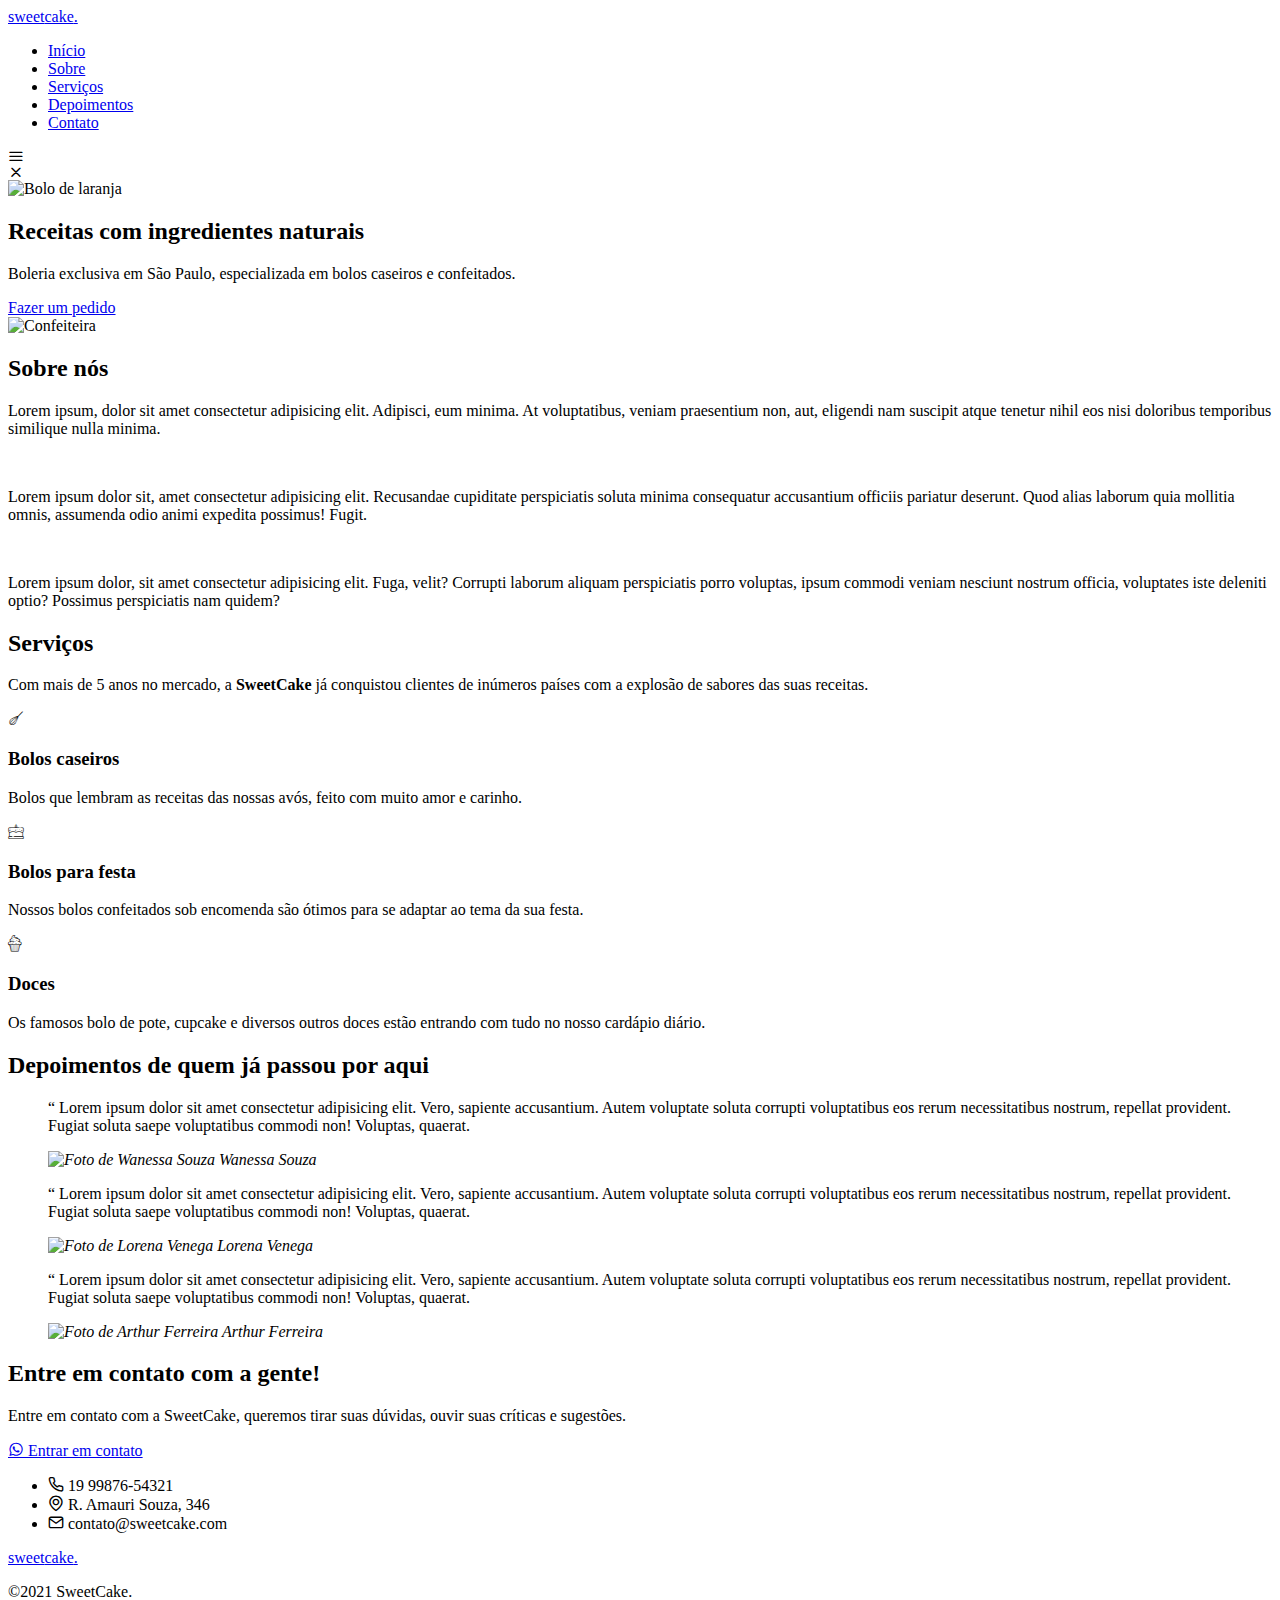
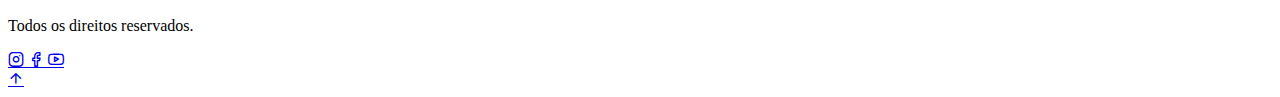
==== index.html @ 7f5ae2f5 "index.html adicionado" ====
<!DOCTYPE html>
<html lang="pt-br">
  <head>
    <!-- PAGE INFO -->
    <meta charset="UTF-8"><!-- Mantem a formatação padrão -->
    <meta http-equiv="X-UA-Compatible" content="IE=edge">
    <meta name="viewport" content="width=device-width, initial-scale=1.0"><!--Viewport -> largura e altura do dispositivo, deixa o documento flexível para qualquer dispositivo -->
    <title>SweetCake</title>

    <!-- ICONS -->
    <link rel="stylesheet" href="assets/fonts/style.css">

    <!--Biblioteca Swiper-->
    <link rel="stylesheet" href="https://unpkg.com/swiper@7/swiper-bundle.min.css"/>

    <!-- STYLE -->
    <link rel="stylesheet" href="style.css">

    <!-- Fonts -->
    <link rel="preconnect" href="https://fonts.googleapis.com">
    <link rel="preconnect" href="https://fonts.gstatic.com" crossorigin>
    <link href="https://fonts.googleapis.com/css2?family=DM+Sans:wght@400;500;700&family=Poppins:wght@400;500;700&display=swap" rel="stylesheet">

    
  </head>
  <body>

    <header id="header">
      <nav class="container">
        <a class="logo" href="#">sweet<span>cake</span>.</a>
        <!-- menu-->
        <div class="menu">
          <ul class="grid">
            <li><a class="title" href="#home">Início</a></li>
            <li><a class="title" href="#about">Sobre</a></li>
            <li><a class="title" href="#services">Serviços</a></li>
            <li><a class="title" href="#testimonials">Depoimentos</a></li>
            <li><a class="title" href="#contact">Contato</a></li>
          </ul>
        </div>
        <!-- /menu-->
        <div class="toggle icon-menu"></div>
        <div class="toggle icon-close"></div>
        
      </nav>
    </header>

    <main>
      <!--HOME-->
      <section class="section" id="home">
        <div class="container grid">
          <div class="image">
            <img src="https://media.istockphoto.com/photos/fuba-cake-picture-id491517422?k=20&m=491517422&s=612x612&w=0&h=UFohOjklUcBthMxj65pHgyLDlODX0rszDAMqq6JswTY=" alt="Bolo de laranja">
          </div>
          <div class="text">
            <h2 class="title">Receitas com ingredientes naturais</h2>
            <p class="subtitle">Boleria exclusiva em São Paulo, especializada em bolos caseiros e confeitados.</p>
            <a href="#" class="button">Fazer um pedido</a>
          </div>
        </div>
      </section>

      <div class="divider-1"></div>

      <!--ABOUT-->
      <section class="section" id="about">
        <div class="container grid">
          <div class="image">
            <img src="https://media.istockphoto.com/photos/patissier-confectioner-preparing-sweets-picture-id1158735147?b=1&k=20&m=1158735147&s=170667a&w=0&h=REVvx0-IgcZE1FdzUYvw7IX8XjlIKYhk9m1xl61uTk8=" alt="Confeiteira">
          </div>
          <div class="text">
            <h2 class="title">Sobre nós</h2>
            <p>Lorem ipsum, dolor sit amet consectetur adipisicing elit. Adipisci, eum minima. At voluptatibus, veniam praesentium non, aut, eligendi nam suscipit atque tenetur nihil eos nisi doloribus temporibus similique nulla minima.</p>
            <br>
            <p>Lorem ipsum dolor sit, amet consectetur adipisicing elit. Recusandae cupiditate perspiciatis soluta minima consequatur accusantium officiis pariatur deserunt. Quod alias laborum quia mollitia omnis, assumenda odio animi expedita possimus! Fugit.</p>
            <br>
            <p>Lorem ipsum dolor, sit amet consectetur adipisicing elit. Fuga, velit? Corrupti laborum aliquam perspiciatis porro voluptas, ipsum commodi veniam nesciunt nostrum officia, voluptates iste deleniti optio? Possimus perspiciatis nam quidem?</p>
          </div>
        </div>
      </section> 

      <div class="divider-2"></div>

      <!--SERVICES-->
      <section class="section" id="services">
        <div class="container grid">
          <header>
            <h2 class="title">Serviços</h2>
            <p class="subtitle">Com mais de 5 anos no mercado, a <strong>SweetCake</strong> já conquistou clientes de inúmeros países com a explosão de sabores das suas receitas. </p>
          </header>
          <div class="cards grid">
            <div class="card">
              <i class="icon-whisk"></i>
              <h3 class="title">Bolos caseiros</h3>
              <p>Bolos que lembram as receitas das nossas avós, feito com muito amor e carinho.</p>
            </div>

            <div class="card">
              <i class="icon-birthday_cake"></i>
              <h3 class="title">Bolos para festa</h3>
              <p>Nossos bolos confeitados sob encomenda são ótimos para se adaptar ao tema da sua festa.</p>
            </div>

            <div class="card">
              <i class="icon-cupcake"></i>
              <h3 class="title">Doces</h3>
              <p>Os famosos bolo de pote, cupcake e diversos outros doces estão entrando com tudo no nosso cardápio diário.</p>
            </div>
          </div>
        </div>
      </section>

      <div class="divider-1"></div>

      <!--TESTIMONIALS-->
      <section class="section" id="testimonials">
        <div class="container">
          <header>
            <h2 class="title">Depoimentos de quem já passou por aqui</h2>
          </header>

          <div class="testimonials swiper">

            <div class="swiper-wrapper">
              <div class="testimonial swiper-slide">
                <blockquote>
                  <p>
                    <span>&ldquo;</span>
                    Lorem ipsum dolor sit amet consectetur adipisicing elit. Vero, sapiente accusantium. Autem voluptate soluta corrupti voluptatibus eos rerum necessitatibus nostrum, repellat provident. Fugiat soluta saepe voluptatibus commodi non! Voluptas, quaerat.
                  </p>
                  <cite>
                    <img src="https://randomuser.me/api/portraits/women/90.jpg" alt="Foto de Wanessa Souza">
                    Wanessa Souza
                  </cite>
                </blockquote>
              </div>
              <div class="testimonial swiper-slide">
                <blockquote>
                  <p>
                    <span>&ldquo;</span>
                    Lorem ipsum dolor sit amet consectetur adipisicing elit. Vero, sapiente accusantium. Autem voluptate soluta corrupti voluptatibus eos rerum necessitatibus nostrum, repellat provident. Fugiat soluta saepe voluptatibus commodi non! Voluptas, quaerat.
                  </p>
                  <cite>
                    <img src="https://randomuser.me/api/portraits/women/45.jpg" alt="Foto de Lorena Venega">
                    Lorena Venega 
                  </cite>
                </blockquote>
              </div>
              <div class="testimonial swiper-slide">
                <blockquote>
                  <p>
                    <span>&ldquo;</span>
                    Lorem ipsum dolor sit amet consectetur adipisicing elit. Vero, sapiente accusantium. Autem voluptate soluta corrupti voluptatibus eos rerum necessitatibus nostrum, repellat provident. Fugiat soluta saepe voluptatibus commodi non! Voluptas, quaerat.
                  </p>
                  <cite>
                    <img src="https://randomuser.me/api/portraits/men/33.jpg" alt="Foto de Arthur Ferreira">
                    Arthur Ferreira 
                  </cite>
                </blockquote>
              </div>
            </div>

            <!-- If we need pagination -->
            <div class="swiper-pagination"></div>

          </div>
        </div>
      </section>

      <div class="divider-2"></div>

      <!--CONTACT-->
      <section class="section" id="contact">
        <div class="container grid">

          <div class="text">
            <h2 class="title">Entre em contato com a gente!</h2>
            <p class="subtitle">
              Entre em contato com a <span>SweetCake</span>, queremos tirar suas dúvidas, ouvir suas críticas e sugestões.
            </p>
            <a href="https://api.whatsapp.com/send?phone=+5519974235195&text=Olá, gostaria de fazer um pedido" class="button" target="_blank"><i class="icon-whatsapp"></i> Entrar em contato</a>
          </div>

          <div class="links">
            <ul class="grid">
              <li><i class="icon-phone"></i> 19 99876-54321</li>
              <li><i class="icon-map-pin"></i> R. Amauri Souza, 346</li>
              <li><i class="icon-mail"></i> contato@sweetcake.com</li>
            </ul>
          </div>
        </div>
      </section>

      <div class="divider-1"></div>

    </main>

    <footer class="section">
      <div class="container grid">
        <div class="brand">
          <a class="logo logo-alt" href="#home">sweet<span>cake</span>.</a>
          <p>©2021 SweetCake.</p>
          <p>Todos os direitos reservados.</p>
        </div>
        <div class="social grid">
          <a href="https://instagram.com" target="_blank">
            <i class="icon-instagram"></i>
          </a>
          <a href="https://facebook.com" target="_blank">
            <i class="icon-facebook"></i>
          </a>
          <a href="https://youtube.com" target="_blank">
            <i class="icon-youtube"></i>
          </a>
        </div>
      </div>
    </footer>

    <a href="#home" class="back-to-top"><i class="icon-arrow-up"></i></a>

    <!--Swiper-->
    <script src="https://unpkg.com/swiper@7/swiper-bundle.min.js"></script>

    <!--ScrollReview-->
    <script src="https://unpkg.com/scrollreveal"></script>

    <!--main.js-->
    <script src="script.js"></script>
  </body>
</html>
---- assets/fonts/style.css ----
@font-face {
  font-family: 'icomoon';
  src:  url('fonts/icomoon.eot?n3lbez');
  src:  url('fonts/icomoon.eot?n3lbez#iefix') format('embedded-opentype'),
    url('fonts/icomoon.ttf?n3lbez') format('truetype'),
    url('fonts/icomoon.woff?n3lbez') format('woff'),
    url('fonts/icomoon.svg?n3lbez#icomoon') format('svg');
  font-weight: normal;
  font-style: normal;
  font-display: block;
}

[class^="icon-"], [class*=" icon-"] {
  /* use !important to prevent issues with browser extensions that change fonts */
  font-family: 'icomoon' !important;
  speak: never;
  font-style: normal;
  font-weight: normal;
  font-variant: normal;
  text-transform: none;
  line-height: 1;

  /* Better Font Rendering =========== */
  -webkit-font-smoothing: antialiased;
  -moz-osx-font-smoothing: grayscale;
}

.icon-arrow-up:before {
  content: "\e90a";
}
.icon-phone:before {
  content: "\e900";
}
.icon-whisk:before {
  content: "\e901";
}
.icon-birthday_cake:before {
  content: "\e902";
}
.icon-cupcake:before {
  content: "\e903";
}
.icon-close:before {
  content: "\e904";
}
.icon-facebook:before {
  content: "\e905";
}
.icon-instagram:before {
  content: "\e906";
}
.icon-mail:before {
  content: "\e907";
}
.icon-map-pin:before {
  content: "\e908";
}
.icon-menu:before {
  content: "\e909";
}
.icon-whatsapp:before {
  content: "\e90b";
}
.icon-youtube:before {
  content: "\e90c";
}
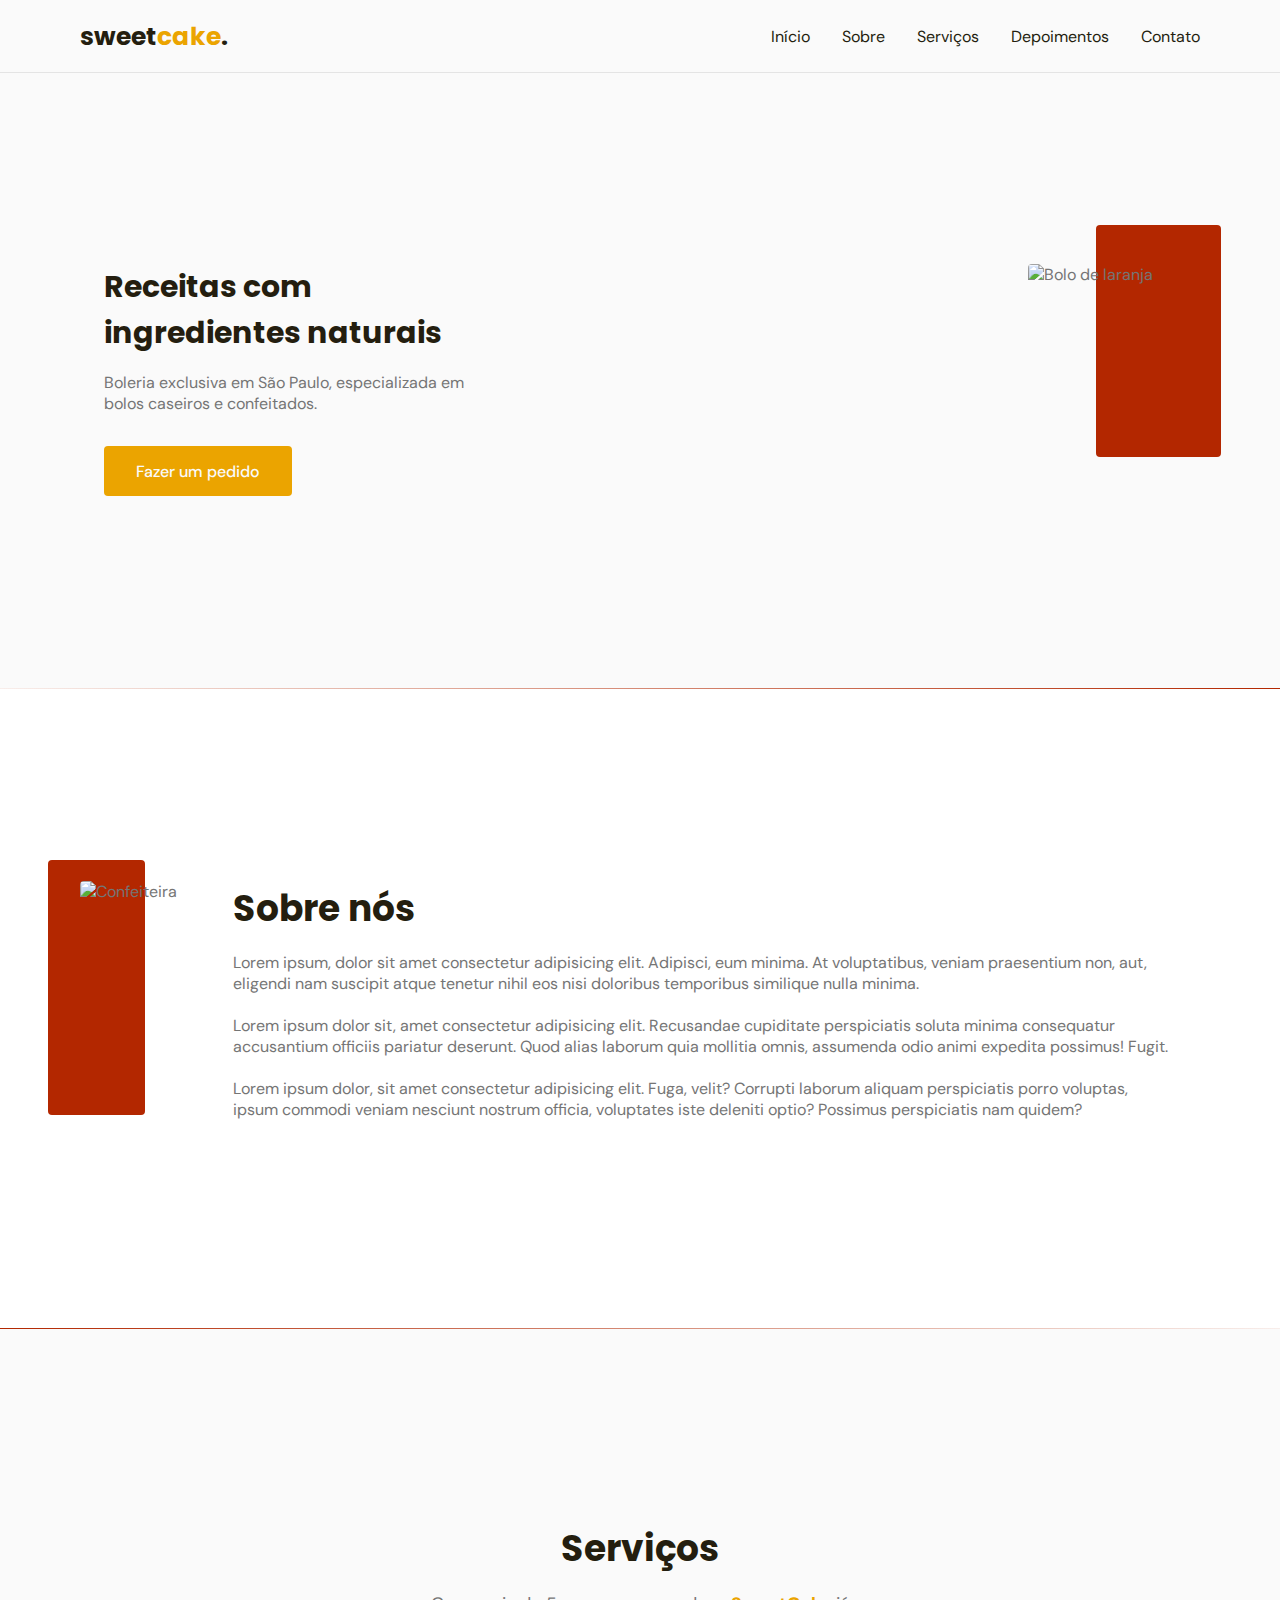
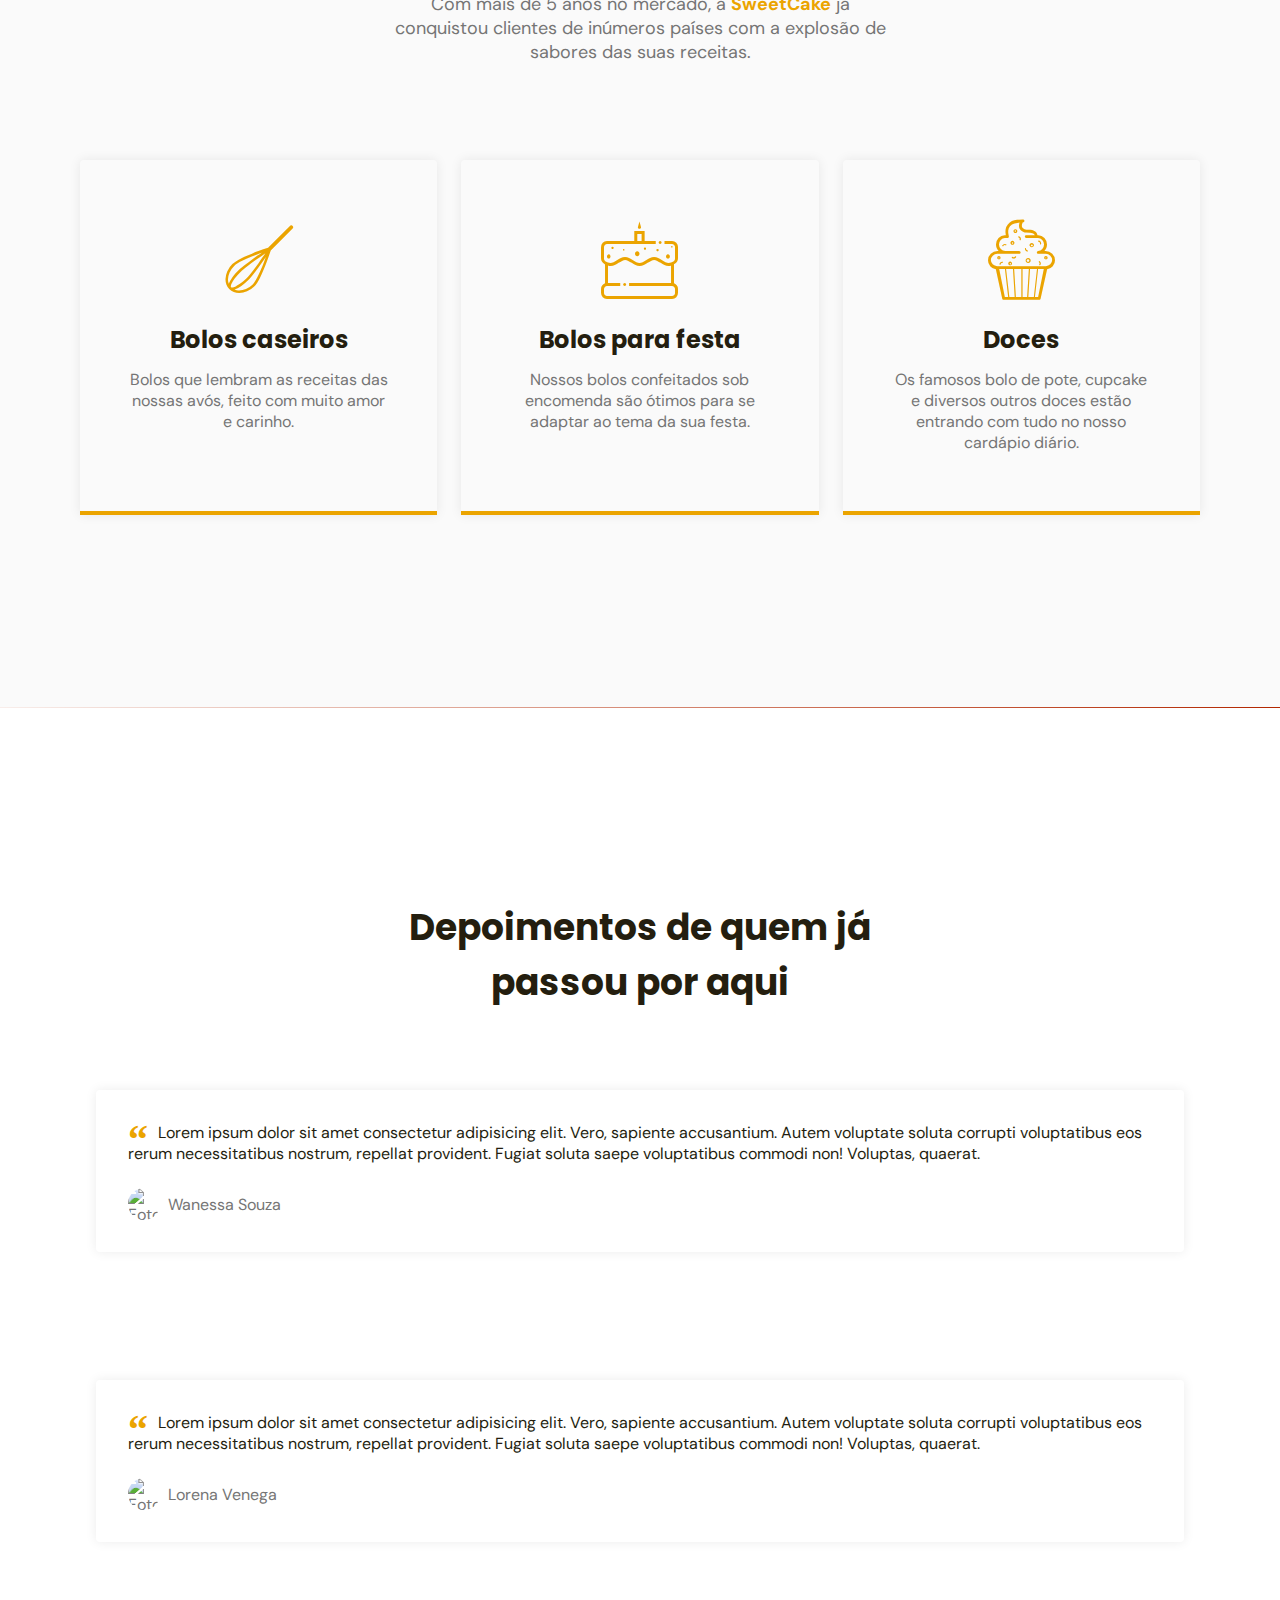
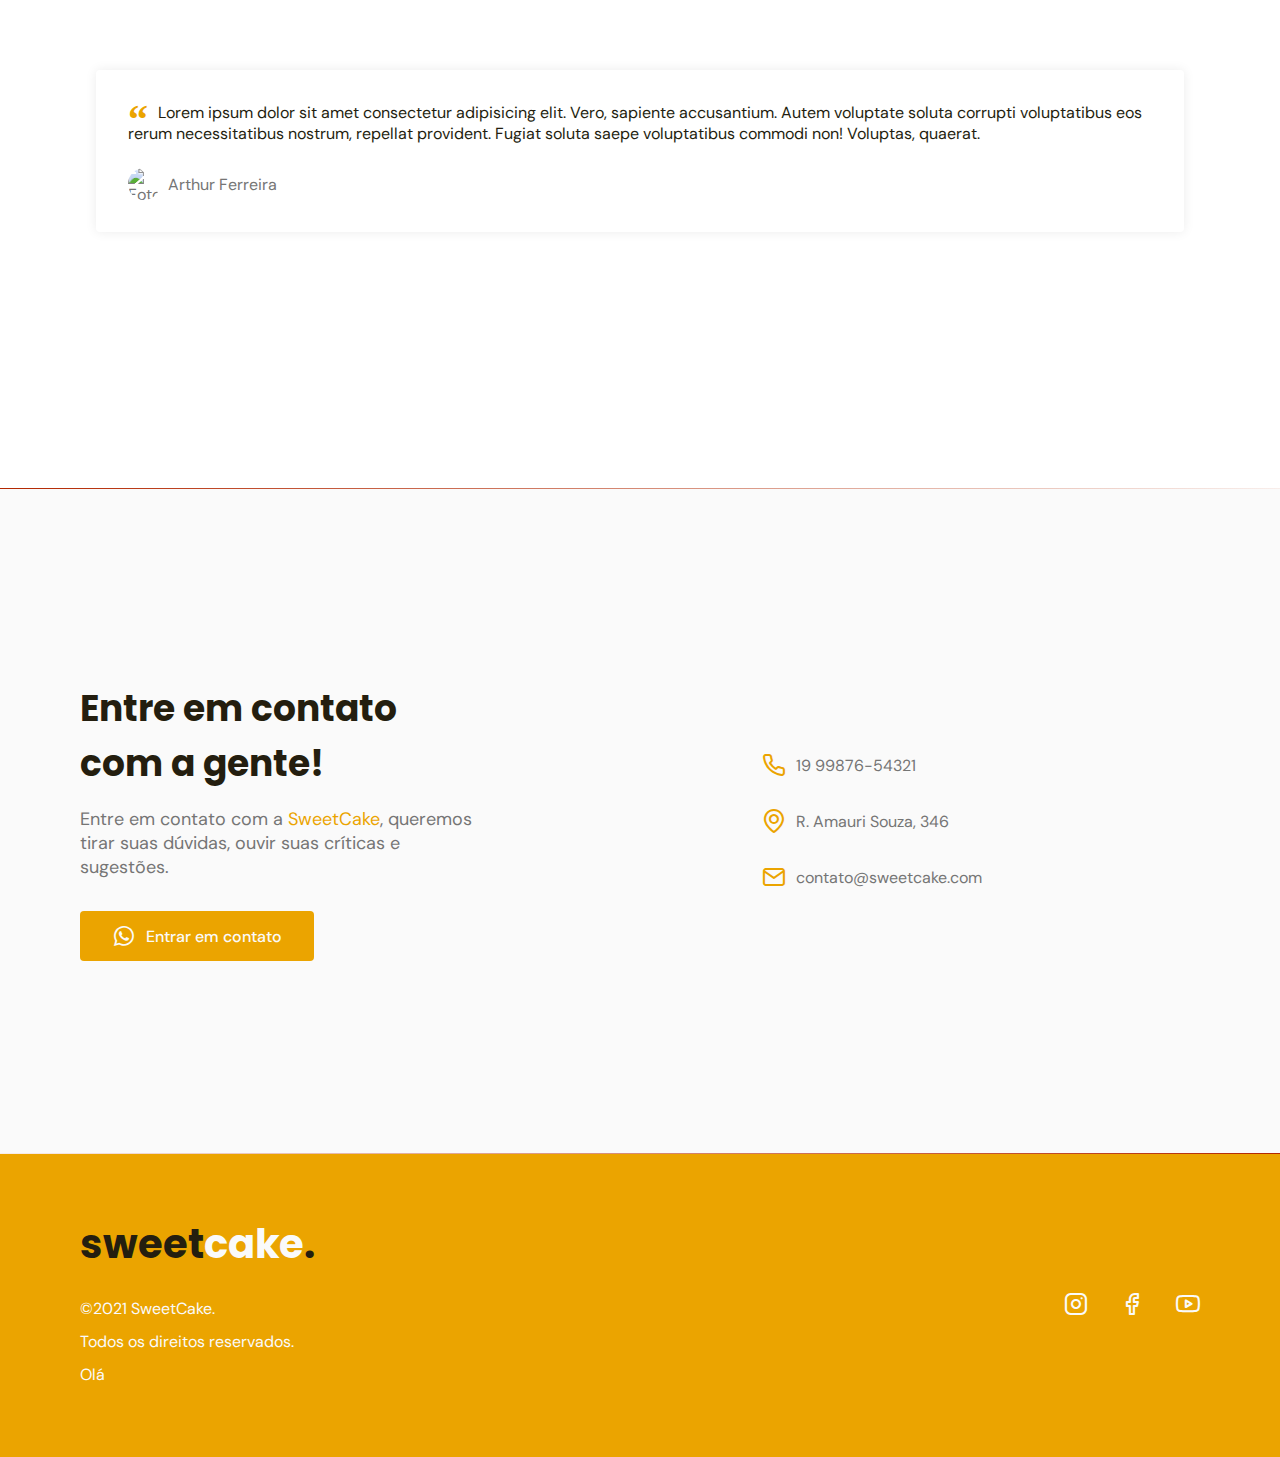
==== commit ca219afd: "index.html adicionado" ====
--- a/index.html
+++ b/index.html
@@ -201,6 +201,7 @@
           <a class="logo logo-alt" href="#home">sweet<span>cake</span>.</a>
           <p>©2021 SweetCake.</p>
           <p>Todos os direitos reservados.</p>
+          <div><p>Olá</p></div>
         </div>
         <div class="social grid">
           <a href="https://instagram.com" target="_blank">
--- a/style.css
+++ b/style.css
@@ -0,0 +1,749 @@
+/* RESET */
+* {
+  margin: 0;
+  padding: 0;
+  box-sizing: border-box;
+}
+
+ul {
+  list-style: none;
+}
+
+a {
+  text-decoration: none;
+}
+
+img {
+  width: 100%;
+  height: auto;
+}
+
+/*--------------- VARIABLES ---------------*/
+
+:root {
+  /* colors */
+  --hue: 42;
+  --hue-second: 13;
+  /* HSL color mode */
+  --base-color: hsl(var(--hue) 100% 46%);
+  --base-color-second: hsl(var(--hue-second) 100% 35%);
+  --base-color-alt: hsl(var(--hue) 85% 56%);
+  --title-color: hsl(var(--hue) 41% 10%);
+  --text-color: hsl(0 0% 46%);
+  --text-color-light: hsl(0 0% 98%);
+  --body-color: hsl(0 0% 98%);
+
+  /*header*/
+  --header-height: 4.5rem;
+
+  /*size fonts*/
+  --font-title: 1.875rem;
+  --font-logo: 1.31rem;
+  --font-subtitle: 1rem;
+
+  /*fonts*/
+  --type-title-font: 'Poppins', sans-serif;
+  --type-body-font: 'DM Sans', sans-serif;
+}
+
+/*--------------- BASE ---------------*/
+html {
+  scroll-behavior: smooth;
+}
+
+body {
+  font: 400 1rem var(--type-body-font);
+  color: var(--text-color);
+  background-color: var(--body-color);
+  -webkit-font-smoothing: antialiased;
+}
+
+.title {
+  font: 700 var(--font-title) var(--type-title-font);
+  color: var(--title-color);
+  -webkit-font-smoothing: auto;
+}
+
+.button {
+  background-color: var(--base-color);
+  color: var(--text-color-light);
+  height: 3.5rem;
+  display: inline-flex;
+  align-items: center;
+  padding: 0 2rem;
+  border-radius: 0.25rem;
+  font: 500 1rem var(--type-body-font);
+  transition: background-color 0.3s;
+}
+
+.button:hover {
+  background-color: var(--base-color-alt);
+}
+
+.divider-1 {
+  height: 1px;
+  background: linear-gradient(
+    270deg,
+    hsla(var(--hue-second), 100%, 35%, 1),
+    hsla(var(--hue-second), 65%, 88%, 0.34)
+  );
+}
+
+.divider-2 {
+  height: 1px;
+  background: linear-gradient(
+    270deg,
+    hsla(var(--hue-second), 65%, 88%, 0.34),
+    hsla(var(--hue-second), 100%, 35%, 1)
+  );
+}
+
+/*--------------- LAYOUT ---------------*/
+
+.container {
+  margin-left: 1.5rem;
+  margin-right: 1.5rem;
+}
+
+.grid {
+  display: grid;
+  gap: 2rem;
+}
+
+.section {
+  padding: calc(5rem + var(--header-height)) 0;
+}
+
+.section .title {
+  margin-bottom: 1rem;
+}
+
+.section .subtitle {
+  font-size: var(--font-subtitle);
+}
+
+.section header {
+  margin-bottom: 4rem;
+}
+
+.section header strong {
+  color: var(--base-color);
+}
+
+.section p span {
+  color: var(--base-color);
+}
+
+#header {
+  border-bottom: 1px solid #e4e4e4;
+  margin-bottom: 2rem;
+  display: flex;
+
+  position: fixed;
+  top: 0;
+  left: 0;
+  background-color: var(--body-color);
+  z-index: 100;
+  width: 100%;
+}
+
+#header.scroll {
+  box-shadow: 0px 0px 12px rgba(0, 0, 0, 0.15);
+}
+
+/*--------------- LOGO ---------------*/
+
+.logo {
+  font: 700 var(--font-logo) 'Poppins', 'sans-serif';
+  color: var(--title-color);
+}
+
+.logo span {
+  color: var(--base-color);
+}
+
+.logo-alt span {
+  color: var(--body-color);
+}
+
+/*--------------- NAVIGATION ---------------*/
+
+nav {
+  width: 100%;
+  height: var(--header-height);
+  display: flex;
+  justify-content: space-between;
+  align-items: center;
+}
+
+nav ul li {
+  text-align: center;
+}
+
+nav ul li a {
+  transition: color 0.2s; /*transição de cores - especificado*/
+  position: relative;
+}
+
+nav ul li a:hover,
+nav ul li a.active {
+  color: var(--base-color);
+}
+
+nav ul li a::after {
+  content: '';
+  width: 0;
+  height: 2px;
+  background-color: var(--base-color);
+
+  position: absolute;
+  left: 0;
+  bottom: -1.5rem;
+
+  transition: width 0.2s;
+}
+
+nav ul li a:hover::after,
+nav ul li a.active::after {
+  width: 100%;
+}
+
+nav .menu {
+  opacity: 0;
+  visibility: hidden;
+  top: -20rem;
+  transition: 0.3s;
+}
+
+nav .menu ul {
+  display: none;
+}
+
+/*mostrar menu*/
+nav.show .menu {
+  opacity: 1;
+  visibility: visible;
+
+  background: var(--body-color);
+  height: 100vh; /*vh - viewport height(altura do dispositivo)*/
+  width: 100vw;
+
+  position: fixed;
+  top: 0;
+  left: 0;
+
+  display: grid;
+  place-content: center;
+}
+
+nav.show .menu ul {
+  display: grid;
+}
+
+nav.show ul.grid {
+  gap: 4rem;
+}
+
+/*toggle menu*/
+.toggle {
+  color: var(--base-color);
+  font-size: 1.5rem;
+  cursor: pointer;
+}
+
+nav .icon-close {
+  opacity: 0;
+  visibility: hidden;
+
+  position: absolute;
+  top: -1.5rem;
+  right: 1.5rem;
+  transition: 0.3s;
+}
+
+nav.show div.icon-close {
+  opacity: 1;
+  visibility: visible;
+  top: 1.5rem;
+}
+
+/*--------------- HOME ---------------*/
+
+#home {
+  overflow: hidden; /*overflow - transbordar -> deixa todo o conteúdo que passa do "limite" escondido(hidden)*/
+}
+
+#home .container {
+  margin: 0;
+}
+
+#home .image {
+  position: relative;
+}
+
+
+/*sudo element - elemento fantasma criado pelo css*/
+#home .image::before {
+  content: '';
+  height: 100%;
+  width: 100%;
+  background-color: var(--base-color-second);
+  position: absolute; /*absoluto dentro da página toda, não leva em consideração outros elementos*/
+  top: -16.8%;
+  left: 16.7%;
+  z-index: 0; /*3° dimensão - profundidade | 1 é acima*/
+}
+
+#home .image img {
+  position: relative;
+  right: 2.93rem;
+}
+
+#home .image img,
+#home .image::before {
+  border-radius: 0.25rem;
+}
+
+#home .text {
+  margin-left: 1.5rem;
+  margin-right: 1.5rem;
+  text-align: center;
+}
+
+#home .text h2 {
+  margin-bottom: 1rem;
+}
+
+#home .text p {
+  margin-bottom: 2rem;
+}
+
+/*--------------- ABOUT ---------------*/
+
+#about {
+  background-color: white;
+}
+
+#about .container {
+  margin: 0;
+}
+
+#about .image {
+  position: relative;
+}
+
+/*sudo element - elemento fantasma criado pelo css*/
+#about .image::before {
+  content: '';
+  height: 100%;
+  width: 100%;
+  background-color: var(--base-color-second);
+  position: absolute; /*absoluto dentro da página toda, não leva em consideração outros elementos*/
+  top: -8.3%;
+  left: -33%;
+  z-index: 0; /*83° dimensão - profundidade | 1 é acima*/
+}
+
+#about .image img {
+  position: relative;
+}
+
+#about .image img,
+#about .image::before {
+  border-radius: 0.25rem;
+}
+
+#about .text {
+  margin-left: 1.5rem;
+  margin-right: 1.5rem;
+}
+
+#about .text {
+  margin-bottom: 1rem;
+}
+
+/*--------------- SERVICES ---------------*/
+
+.cards.grid {
+  gap: 1.5rem;
+}
+
+.card {
+  padding: 3.625rem 2rem;
+  box-shadow: 0px 0px 12px rgba(0, 0, 0, 0.08);
+  border-bottom: 0.25rem solid var(--base-color);
+  border-radius: 0.25rem 0.25rem 0 0;
+  text-align: center;
+}
+
+.card i {
+  display: block;
+  margin-bottom: 1.5rem;
+  font-size: 5rem;
+  color: var(--base-color);
+}
+
+.card .title {
+  font-size: 1.5rem;
+  margin-bottom: 0.75rem;
+}
+
+/*--------------- TESTIMONIALS ---------------*/
+
+#testimonials {
+  background: white;
+}
+
+#testimonials .container {
+  margin-left: 0;
+  margin-right: 0;
+}
+
+#testimonials header {
+  margin-left: 1.5rem;
+  margin-right: 1.5rem;
+  margin-bottom: 0rem;
+}
+
+#testimonials blockquote {
+  padding: 2rem;
+  box-shadow: 0px 0px 12px rgba(0, 0, 0, 0.08);
+  border-radius: 0.25rem;
+}
+
+#testimonials blockquote p {
+  position: relative;
+  text-indent: 1.875rem;
+  margin-bottom: 1.5rem;
+  color: var(--title-color);
+}
+
+#testimonials blockquote p span {
+  color: var(--base-color);
+  font: 700 2.5rem serif;
+  position: absolute;
+  top: -0.375rem;
+  left: -1.875rem;
+}
+
+#testimonials cite {
+  display: flex;
+  align-items: center;
+  font-style: normal;
+}
+
+#testimonials cite img {
+  width: 2rem;
+  height: 2rem;
+  object-fit: cover; /*coloca a imagem no tamanho do elemento | cover - cobrindo todo o espaço*/
+  clip-path: circle();
+  margin-right: 0.5rem;
+}
+
+/*swiper*/
+.swiper-slide {
+  height: auto;
+  padding: 4rem 1rem;
+}
+
+.swiper-pagination-bullet {
+  width: 0.625rem;
+  height: 0.625rem;
+}
+
+.swiper-pagination-bullet-active {
+  background: var(--base-color);
+}
+
+/*--------------- TESTIMONIALS ---------------*/
+
+#contact .grid {
+  gap: 4rem;
+}
+
+#contact .text p {
+  margin-bottom: 2rem;
+}
+
+#contact .button i,
+#contact ul li i {
+  font-size: 1.5rem;
+  margin-right: 0.625rem;
+}
+
+#contact ul.grid {
+  gap: 2rem;
+}
+
+#contact ul li {
+  display: flex;
+  align-items: center;
+}
+
+#contact ul li i {
+  color: var(--base-color);
+}
+
+/*--------------- TESTIMONIALS ---------------*/
+
+footer {
+  background: var(--base-color);
+}
+
+footer.section {
+  padding: 4rem 0;
+}
+
+footer .logo {
+  display: inline-block;
+  margin-bottom: 1.5rem;
+}
+
+footer .brand p {
+  color: var(--text-color-light);
+  margin-bottom: 0.75rem;
+}
+
+footer i {
+  color: var(--text-color-light);
+  font-size: 1.5rem;
+}
+
+footer .social {
+  grid-auto-flow: column;
+  width: fit-content;
+}
+
+footer .social a {
+  transition: 0.3s;
+  display: inline-block;
+}
+
+footer .social a:hover {
+  transform: translateY(-8px);
+}
+
+/*Back to top*/
+
+.back-to-top {
+  background: var(--base-color);
+  color: var(--text-color-light);
+  font-size: 1.5rem;
+  line-height: 0;
+
+  position: fixed;
+  right: 1rem;
+  bottom: 1rem;
+
+  padding: 0.75rem;
+  clip-path: circle();
+
+  visibility: hidden;
+  opacity: 0;
+
+  transition: 0.3s;
+  transform: translateY(100%);
+}
+
+.back-to-top.show {
+  visibility: visible;
+  opacity: 1;
+
+  transform: translateY(0);
+}
+
+/*--------------- RESPONSIVE ---------------*/
+
+/*=======MEDIA QUERY=======*/
+
+/* extra large devices: 1200 > */
+@media (min-width: 1200px) {
+  .container {
+    max-width: 1120px;
+    margin-left: auto;
+    margin-right: auto;
+  }
+
+  .section {
+    padding: 10rem 0;
+  }
+
+  .section header,
+  #testimonials header {
+    max-width: 32rem;
+    text-align: center;
+    margin-left: auto;
+    margin-right: auto;
+  }
+
+  /*button*/
+  .button{
+    height: 3.125rem;
+  }
+
+  /*navigation*/
+  nav .menu {
+    opacity: 1;
+    visibility: visible;
+    top: 0;
+  }
+
+  nav .menu ul {
+    display: flex;
+    gap: 2rem;
+  }
+
+  nav .menu ul li a.title {
+    font: 400 1rem var(--type-body-font);
+  -webkit-font-smoothing: antialiased;
+  }
+
+  nav .menu ul li a.active {
+    font-weight: bold;
+    -webkit-font-smoothing: auto;
+  }
+
+  nav .icon-menu {
+    display: none;
+  }
+
+  main {
+    margin-top: var(--header-height);
+  }
+
+  /*home*/
+
+  #home .container {
+    grid-auto-flow: column;
+    justify-content: space-between;
+    margin: 0 auto;
+  }
+
+  #home .image img{
+    height: 23.4375rem;
+  }
+
+  #home .image {
+    order: 1;
+  }
+
+  #home .text {
+    order: 0;
+    max-width: 24rem;
+    text-align: left;
+  }
+
+  #home .title{
+    font: 700 1.875rem var(--type-title-font);
+  }
+
+  #home .text p {
+    font: 400 1rem var(--type-body-font);
+  }
+
+
+  /*about*/
+  #about .container {
+    margin: 0 auto;
+    grid-auto-flow: column;
+  }
+
+
+  /*services*/
+  .cards{
+    grid-template-columns: 1fr 1fr 1fr;
+  }
+
+  .card{
+    padding-left: 3rem;
+    padding-right: 3rem;
+  }
+
+  /*testimonials*/
+  #testimonials .container {
+    margin-left: auto;
+    margin-right: auto;
+  }
+
+
+  /*contact*/
+  #contact .container{
+    grid-auto-flow: column;
+    align-items: center;
+  }
+
+  #contact .text{
+    max-width: 25rem;
+  }
+
+  
+  /*footer*/
+  footer.section{
+    padding: 3.75rem 0;
+  }
+
+  footer .container{
+    grid-auto-flow: column;
+    align-items: center;
+    justify-content: space-between;
+  }
+
+  footer .logo{
+    font-size: 2.5rem;
+  }
+
+}
+
+/* large devices: 1023px > */
+
+@media (min-width: 1020px){
+
+  .section {
+    padding: 10rem 0;
+  }
+
+  /*home*/
+  #home .container {
+    grid-auto-flow: column;
+    justify-content: space-between;
+    margin: 0 auto;
+  }
+
+  #home .image {
+    order: 1;
+  }
+
+  #home .text {
+    order: 0;
+    max-width: 24rem;
+    text-align: left;
+  }
+
+  #home .title{
+    font: 700 1.875rem var(--type-title-font);
+  }
+
+  #home .text p {
+    font: 400 1rem var(--type-body-font);
+  }
+}
+
+/* large devices: 992px > */
+@media (min-width: 992px) {
+  .section {
+    padding: 10rem 0;
+  }
+
+  :root {
+    --font-title: 2.25rem;
+    --font-logo: 1.56rem;
+    --font-subtitle: 1.125rem;
+  }
+}
+
+/* medium devices: 767px > */
+@media (min-width: 767px) {
+  .section {
+    padding: 12rem 0;
+  }
+}
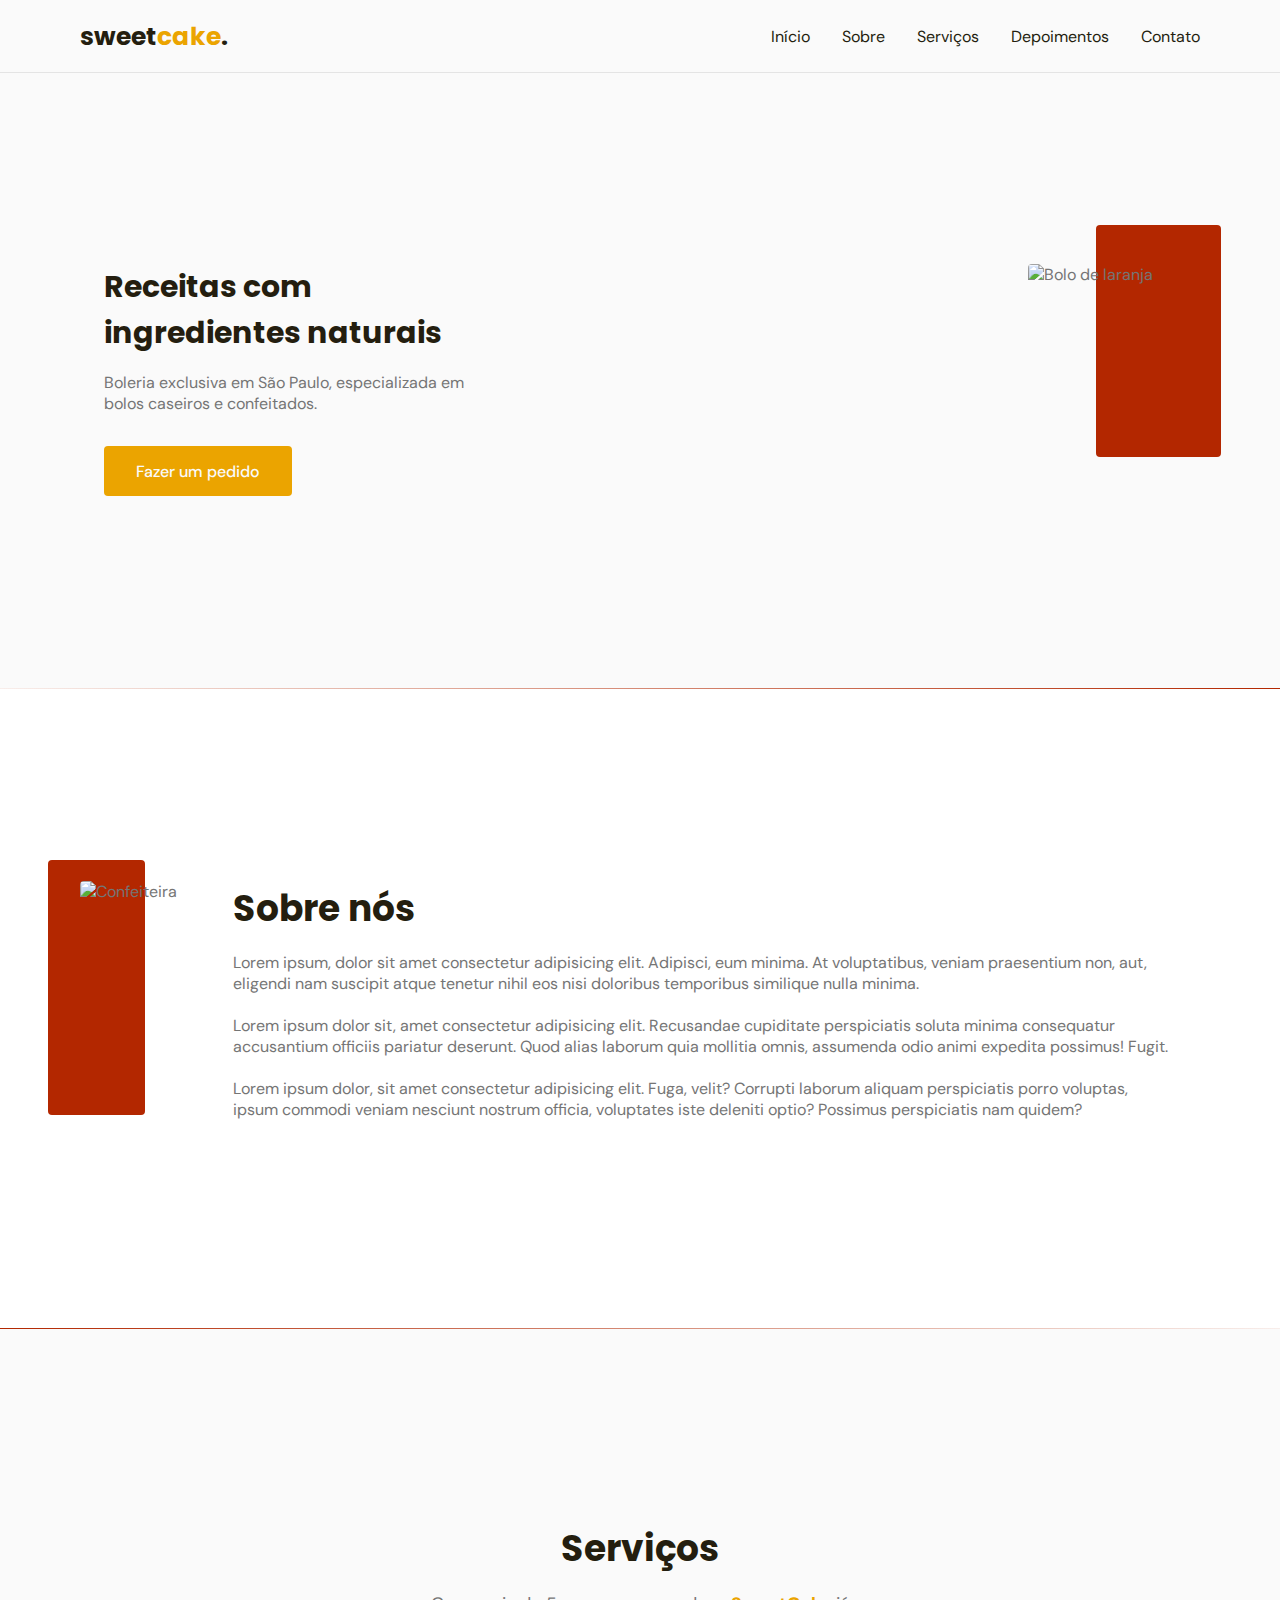
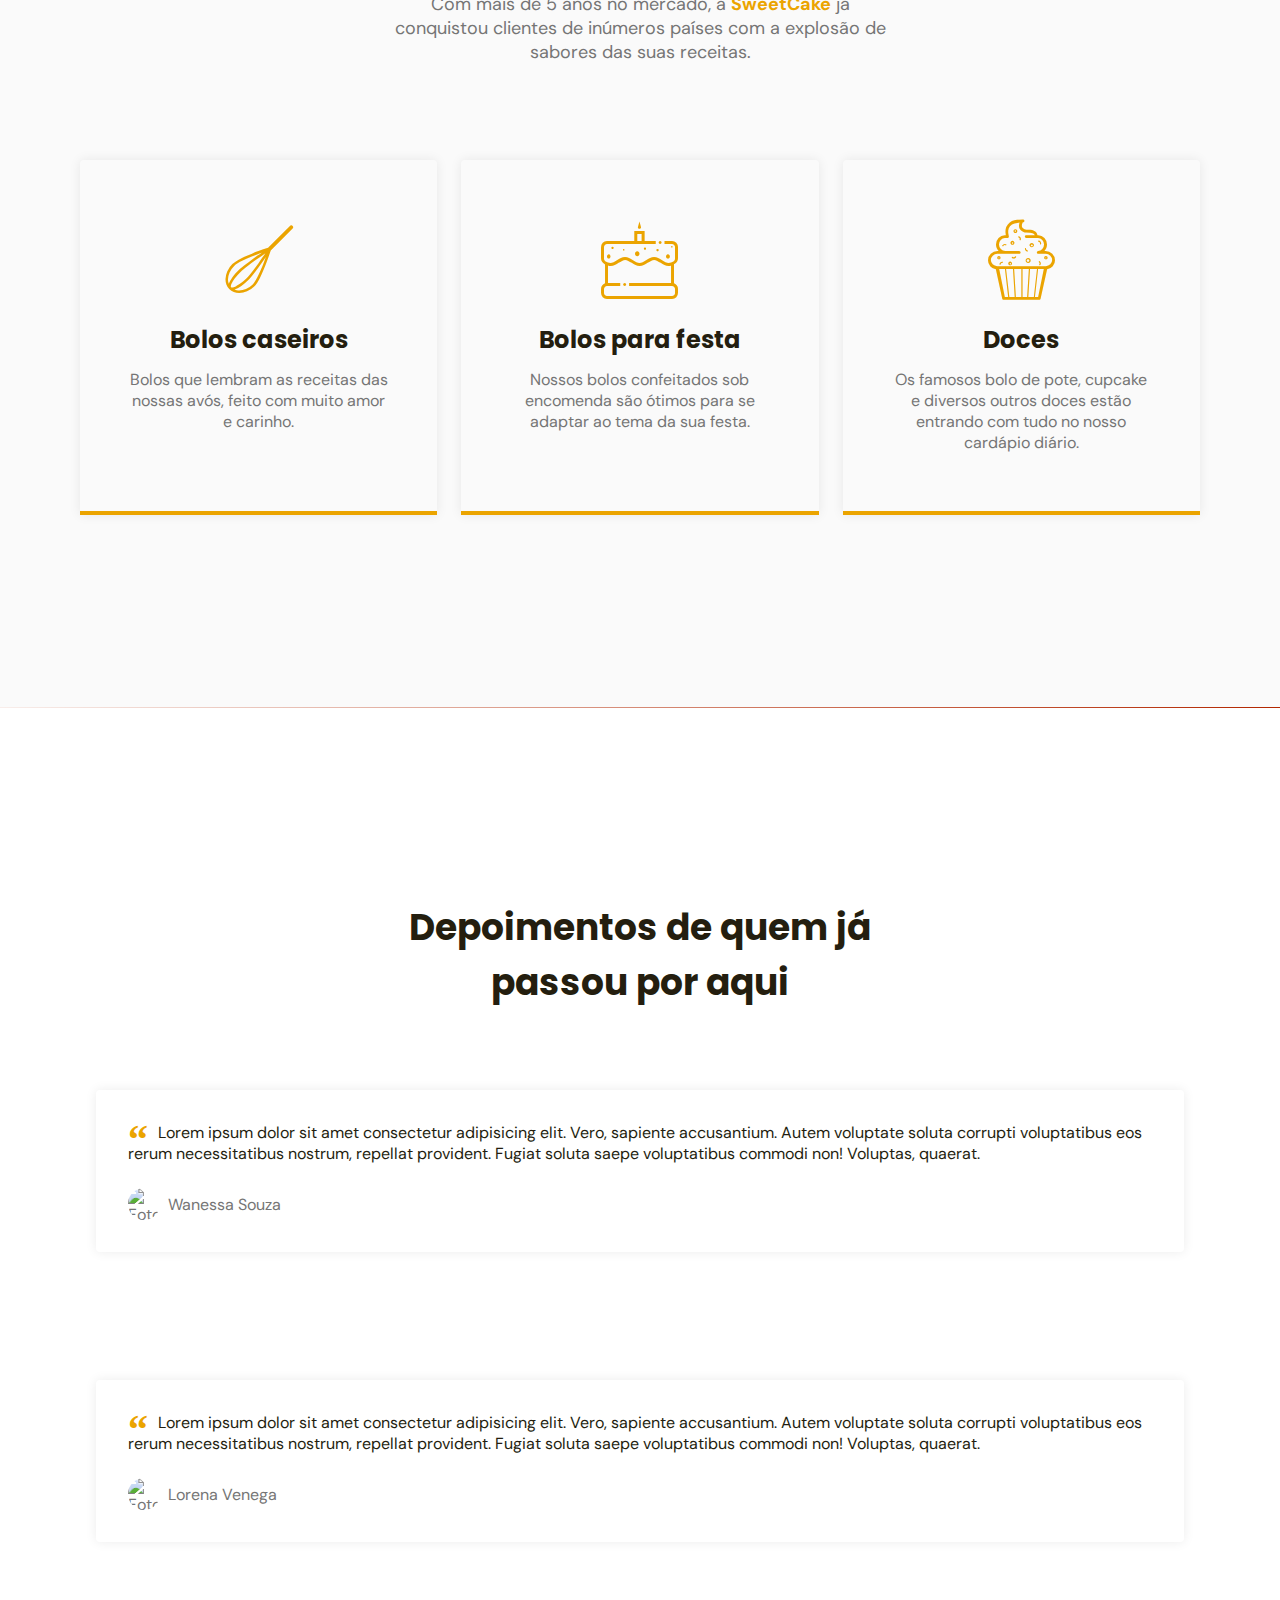
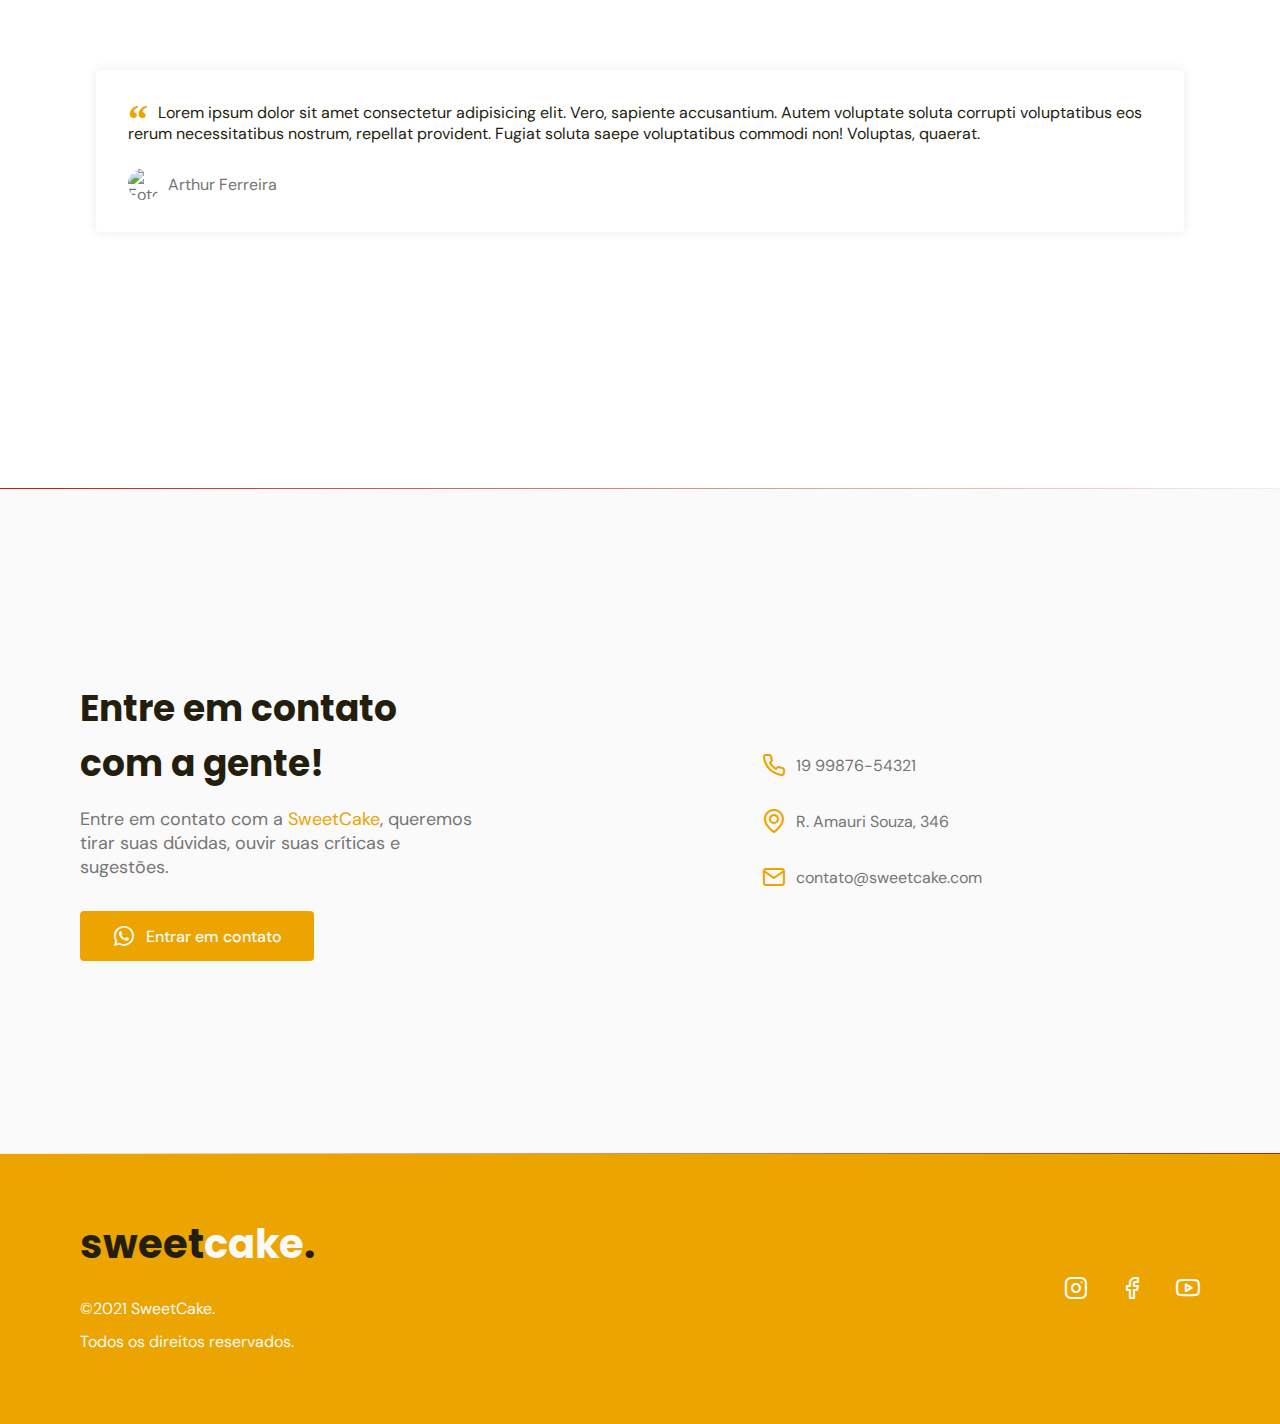
==== commit b7078eac: "index.html adicionado" ====
--- a/index.html
+++ b/index.html
@@ -201,7 +201,6 @@
           <a class="logo logo-alt" href="#home">sweet<span>cake</span>.</a>
           <p>©2021 SweetCake.</p>
           <p>Todos os direitos reservados.</p>
-          <div><p>Olá</p></div>
         </div>
         <div class="social grid">
           <a href="https://instagram.com" target="_blank">
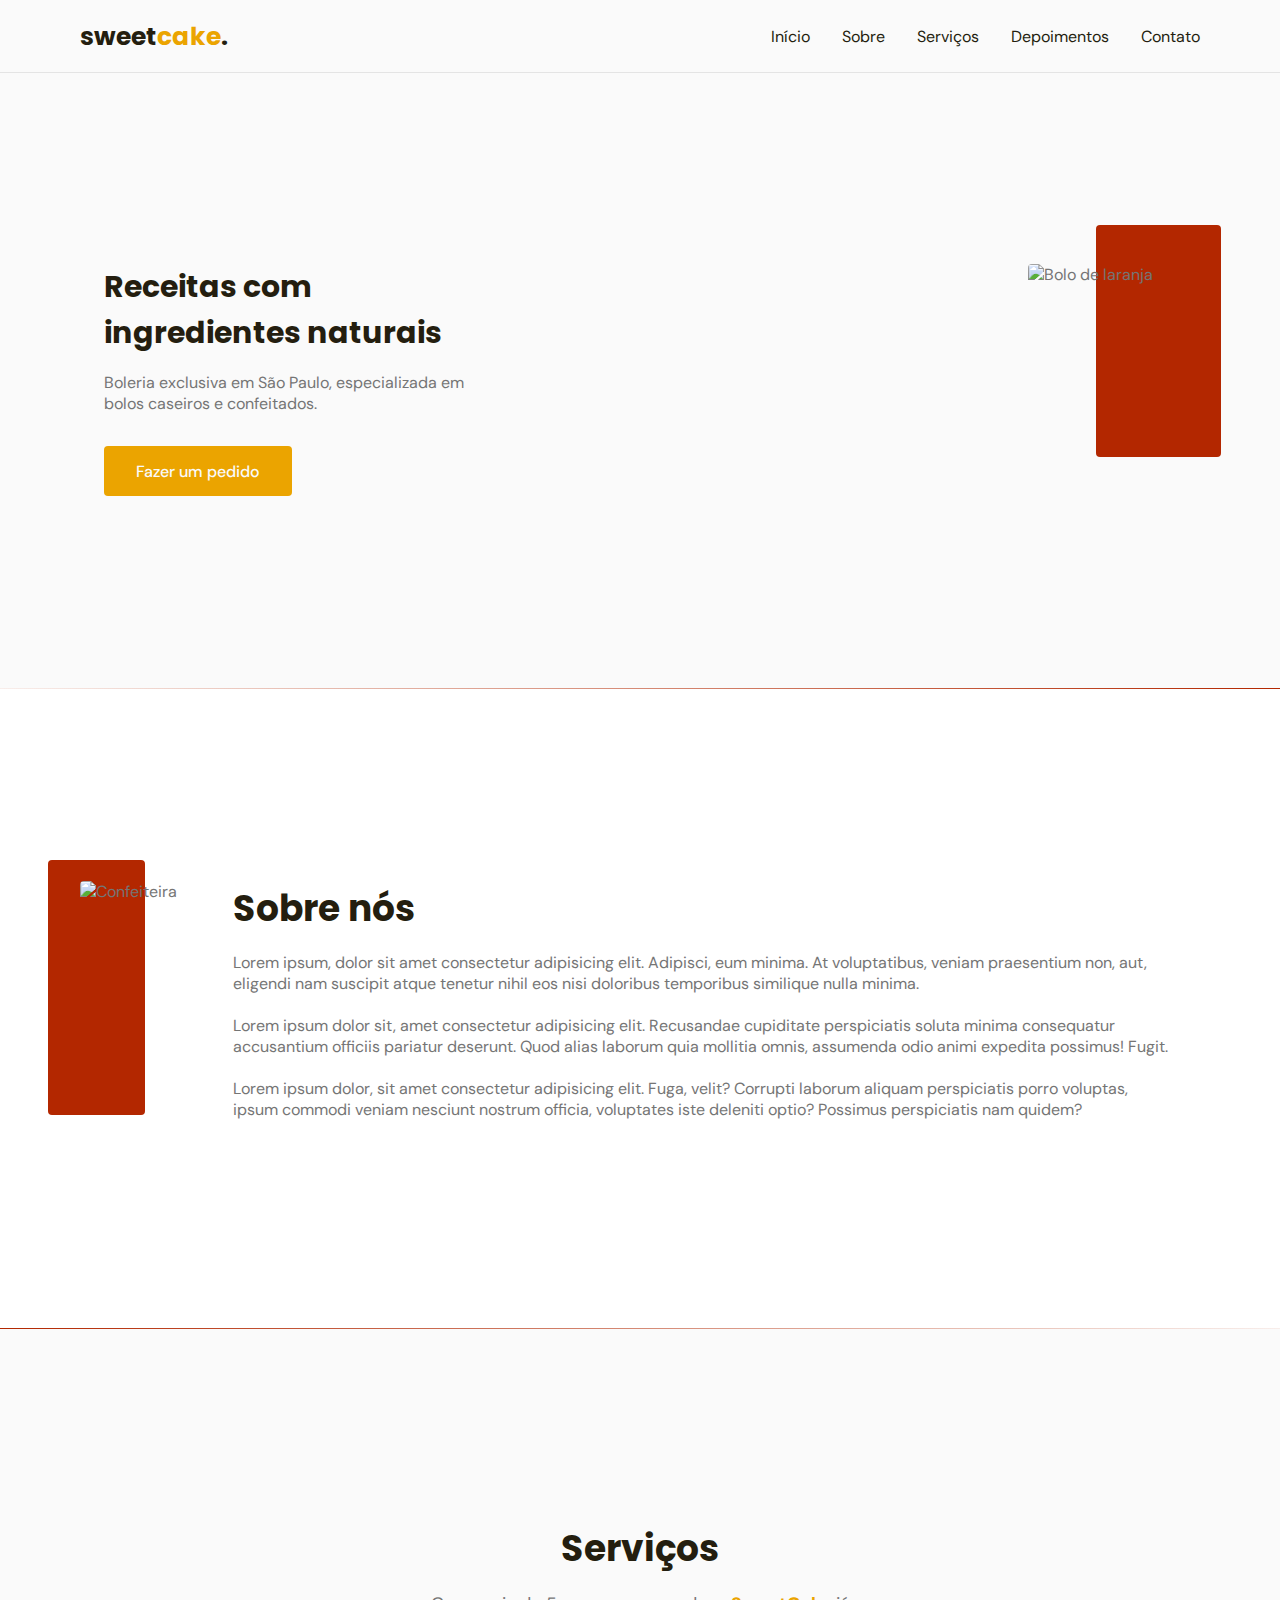
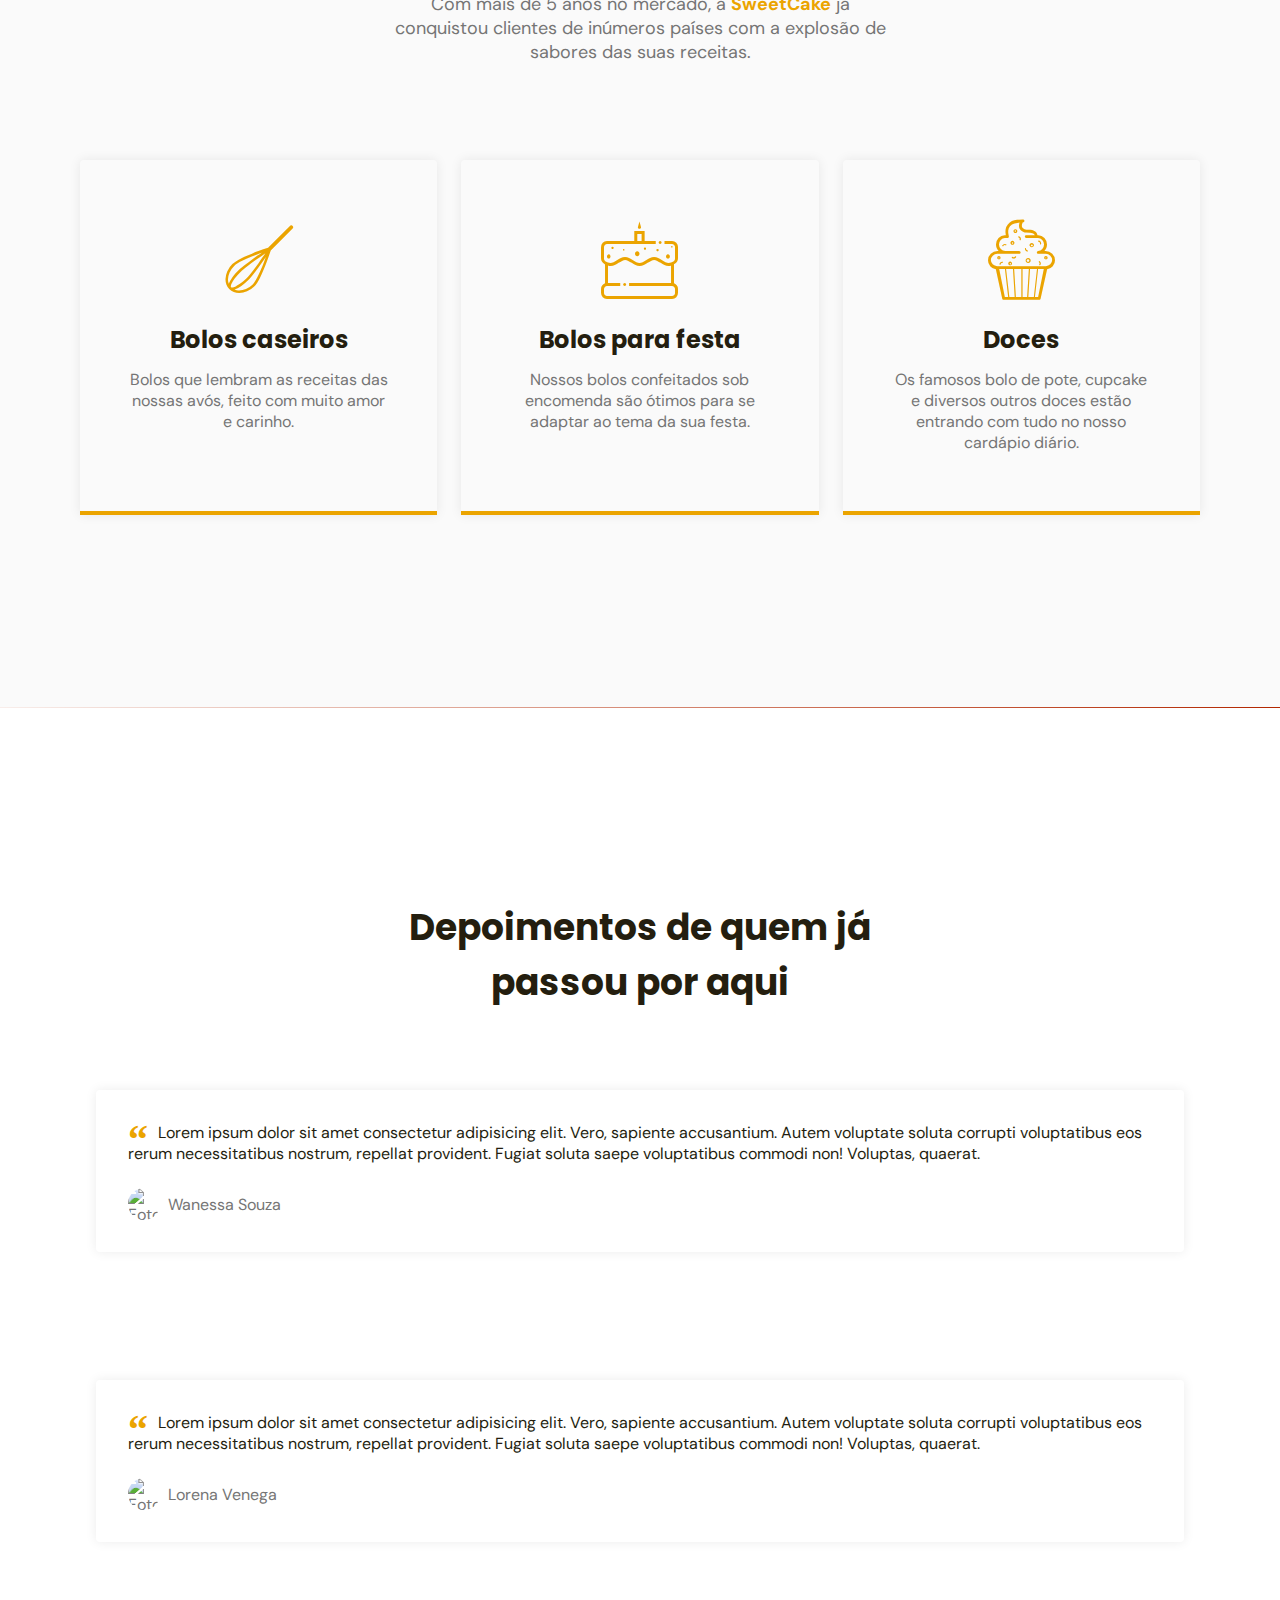
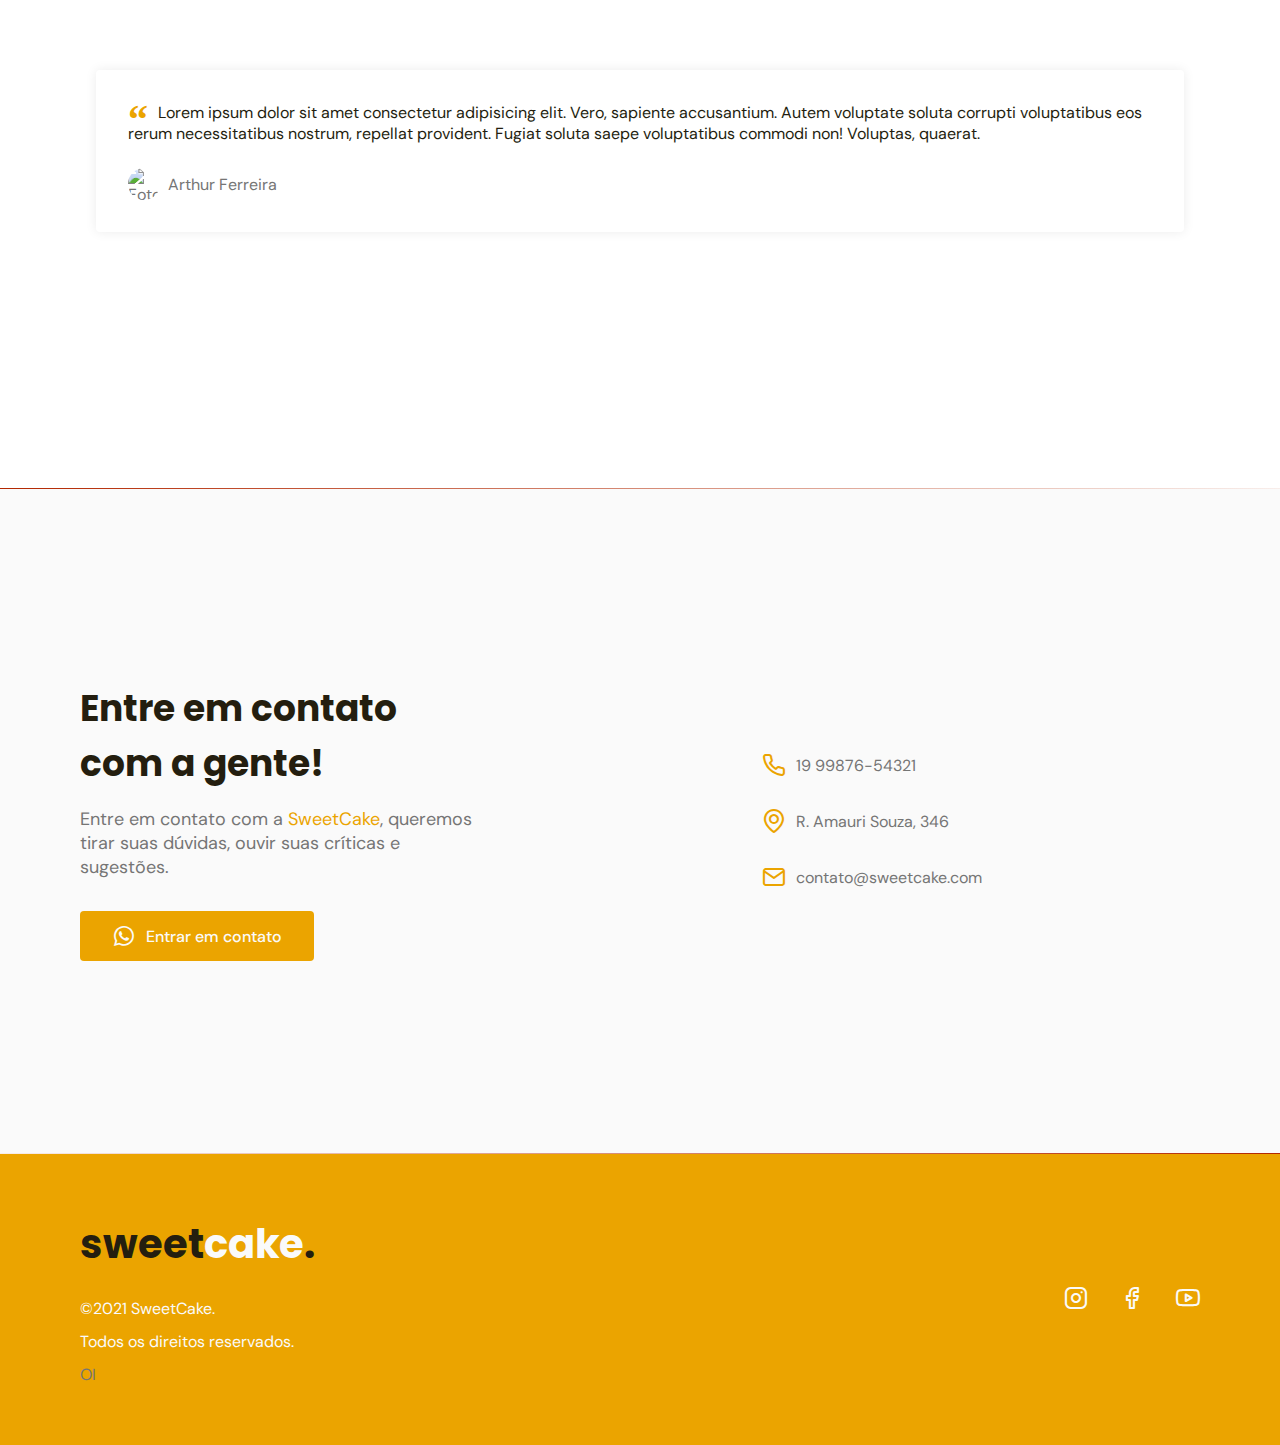
==== commit 84f4592b: "Update index.html" ====
--- a/index.html
+++ b/index.html
@@ -201,6 +201,7 @@
           <a class="logo logo-alt" href="#home">sweet<span>cake</span>.</a>
           <p>©2021 SweetCake.</p>
           <p>Todos os direitos reservados.</p>
+          <div>OI</div>
         </div>
         <div class="social grid">
           <a href="https://instagram.com" target="_blank">
@@ -227,4 +228,4 @@
     <!--main.js-->
     <script src="script.js"></script>
   </body>
-</html>+</html>
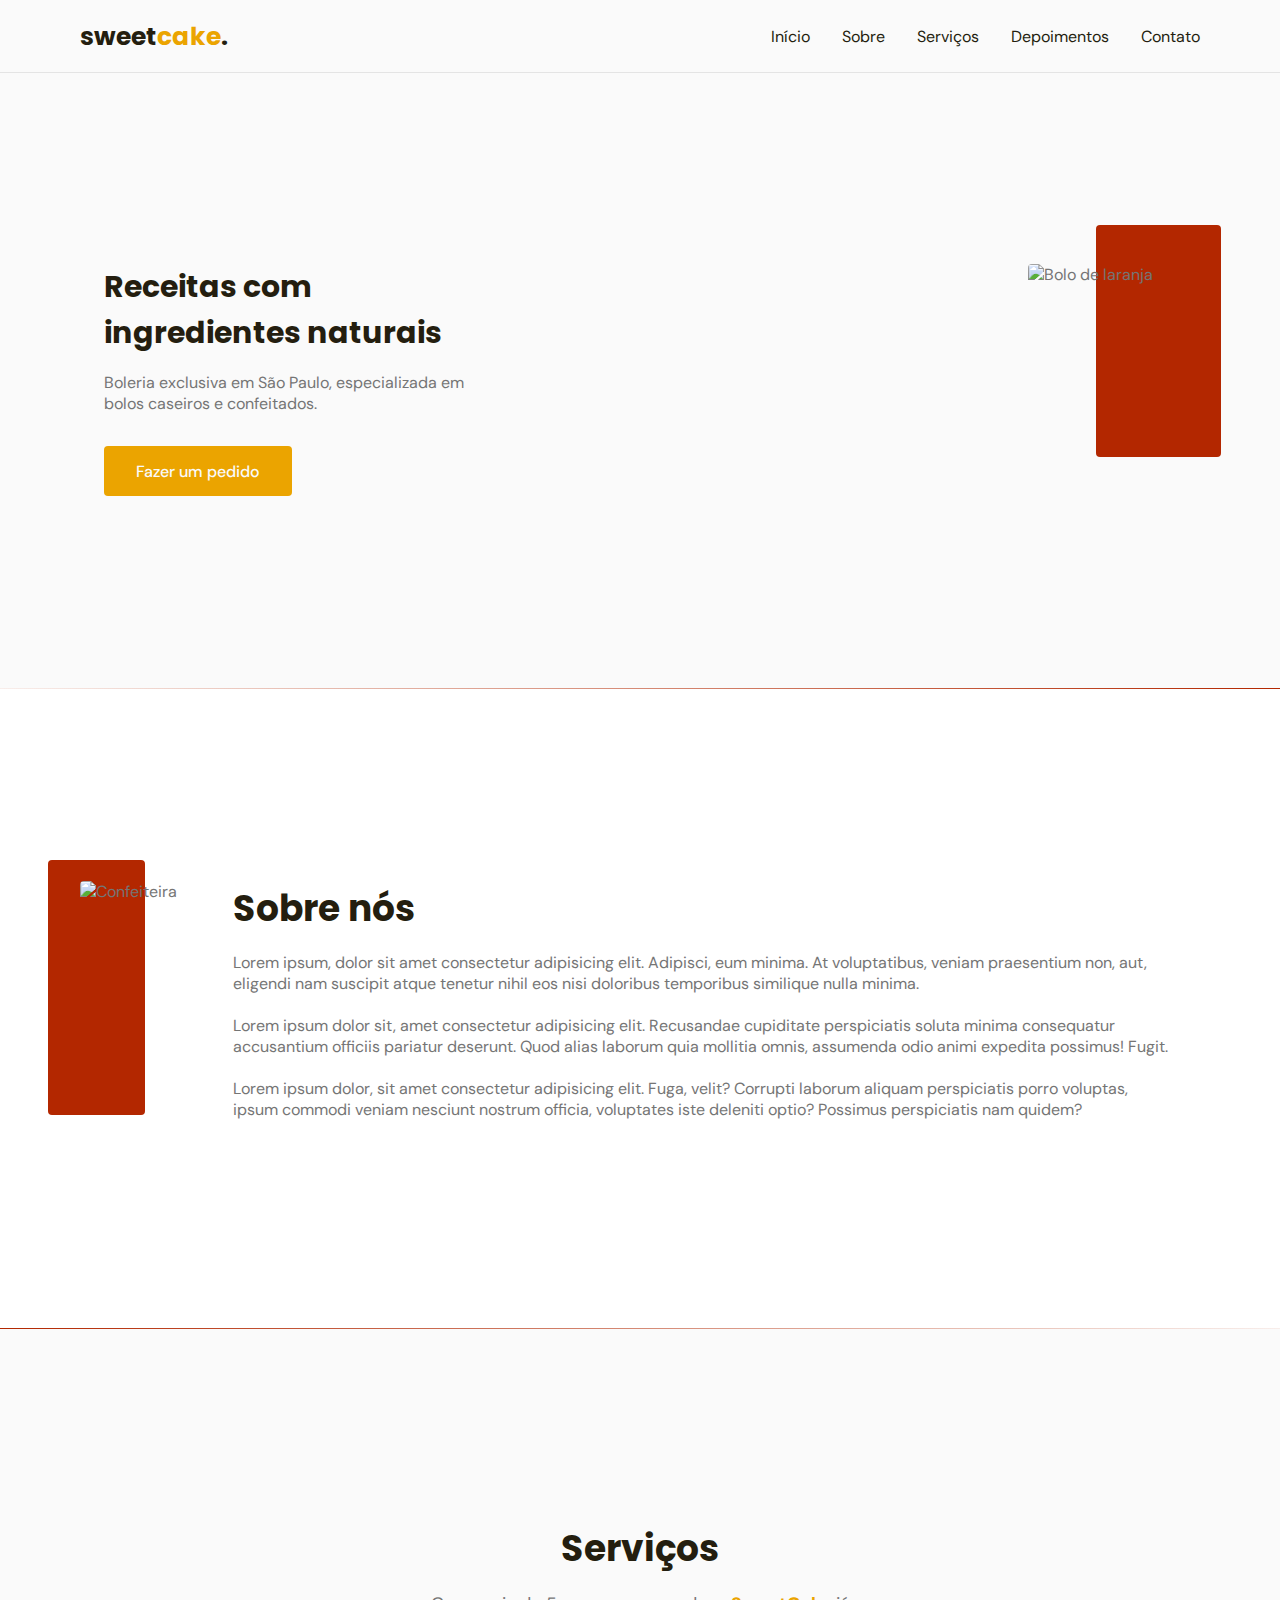
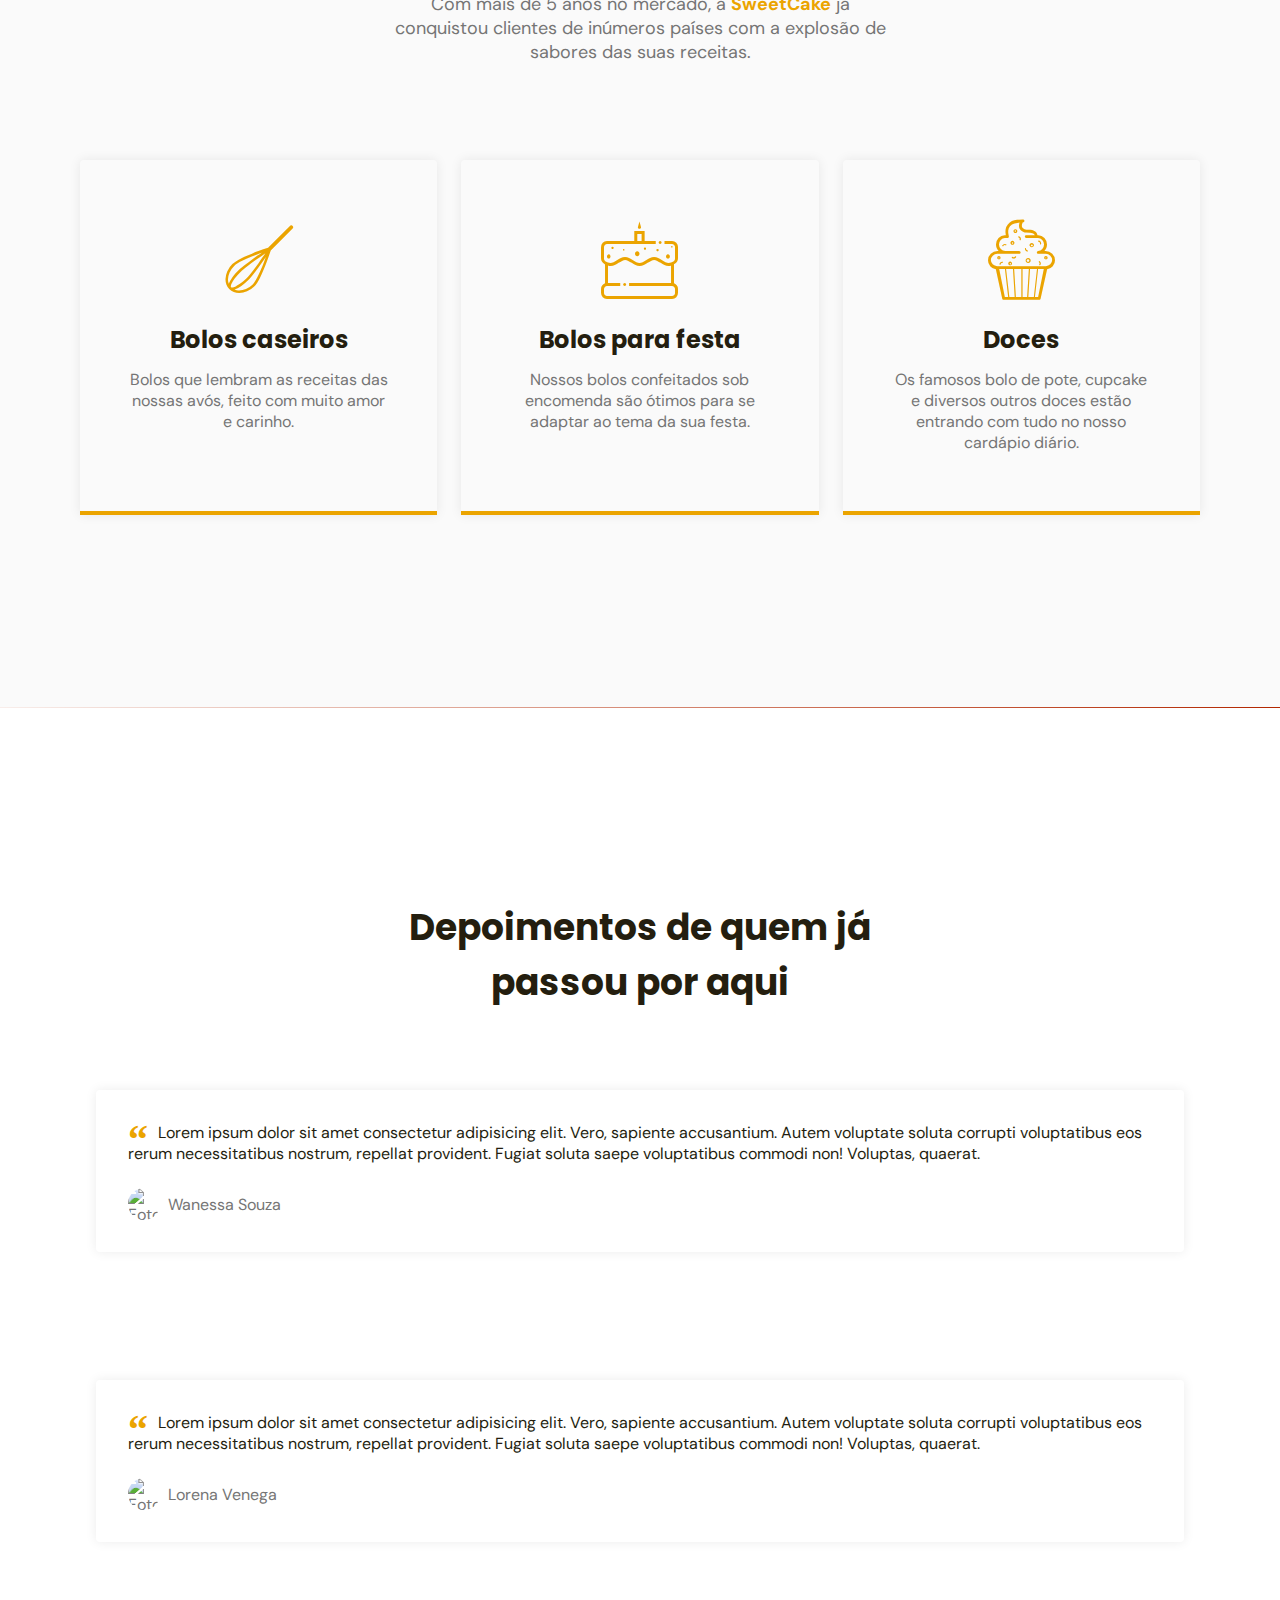
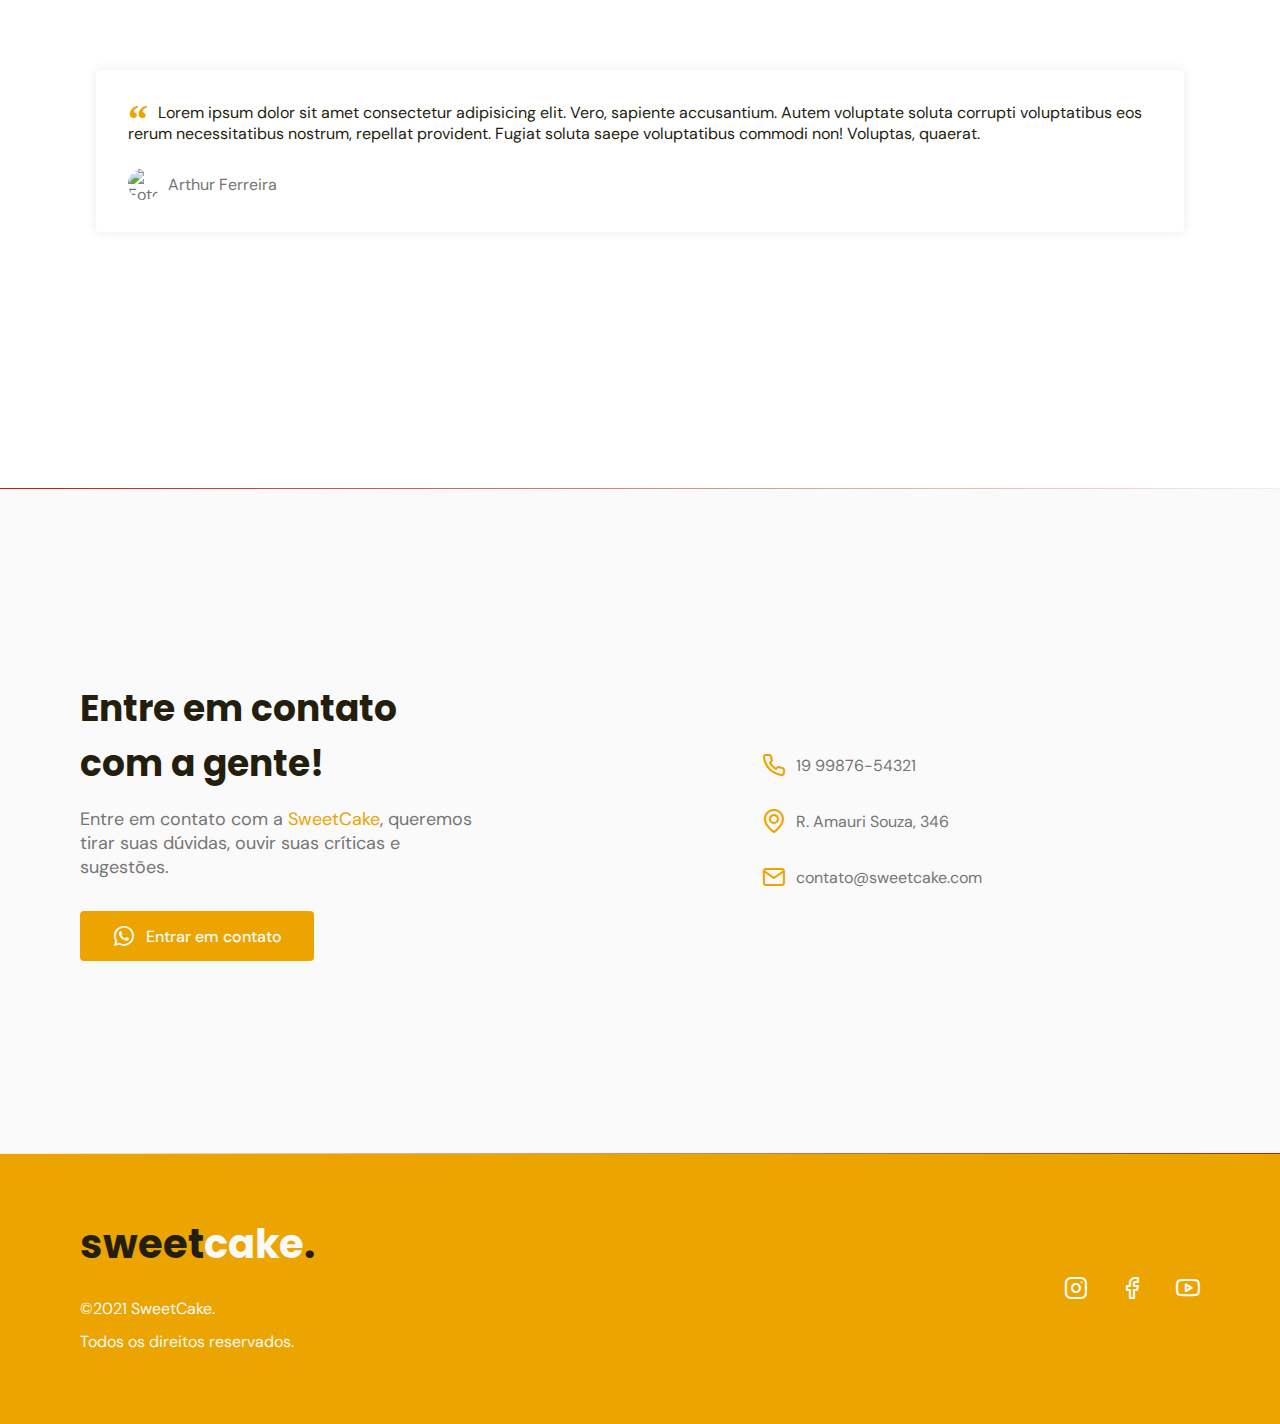
==== commit ea610089: "index.html adicionado" ====
--- a/index.html
+++ b/index.html
@@ -201,7 +201,6 @@
           <a class="logo logo-alt" href="#home">sweet<span>cake</span>.</a>
           <p>©2021 SweetCake.</p>
           <p>Todos os direitos reservados.</p>
-          <div>OI</div>
         </div>
         <div class="social grid">
           <a href="https://instagram.com" target="_blank">
